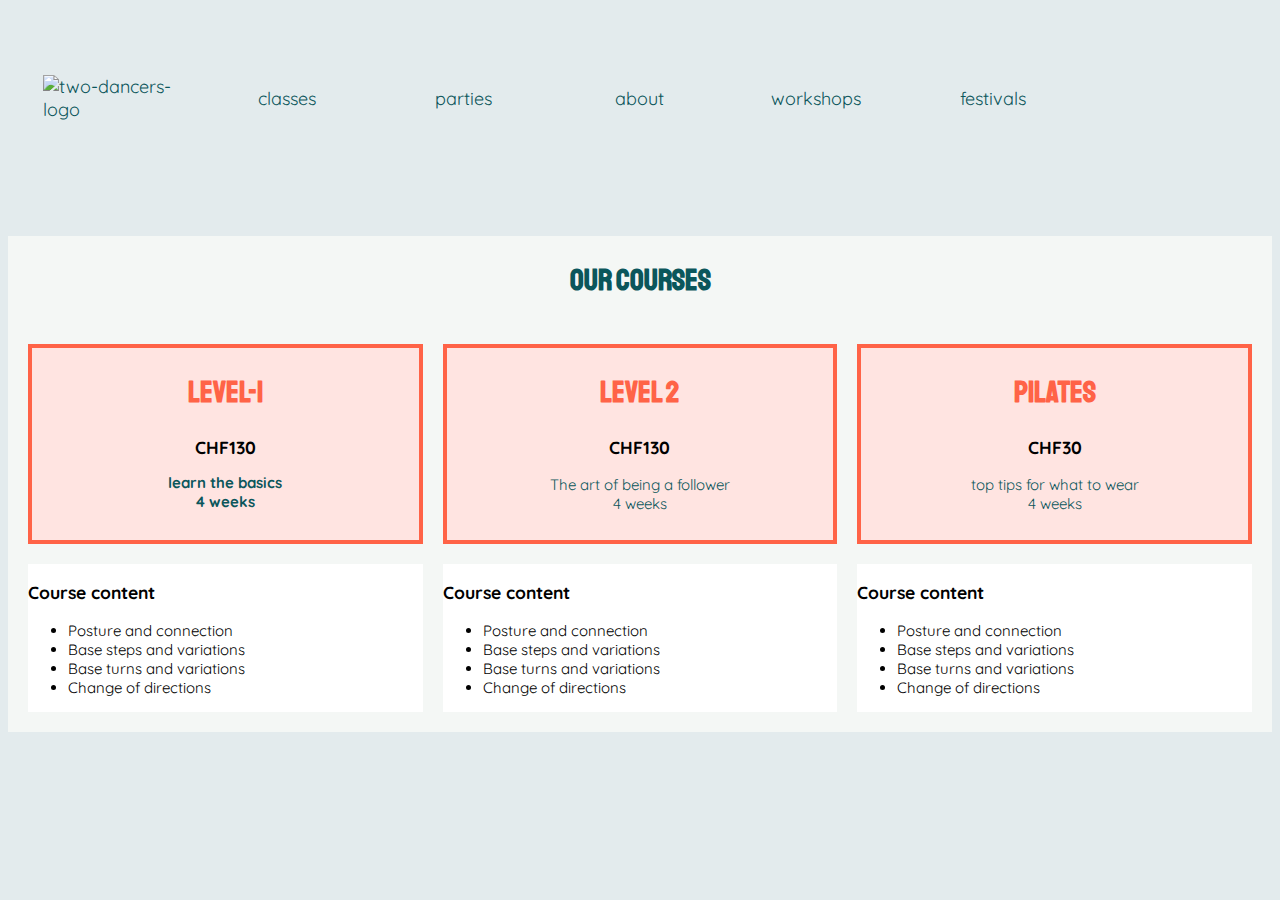
==== classes.html @ 64b15e16 "2-pages website" ====
<!DOCTYPE html>
<html lang="en">

<head>
  <meta charset="UTF-8">
  <meta name="viewport" content="width=device-width, initial-scale=1.0">

  <link rel="stylesheet" href="../assets/style.css">
  <link rel="stylesheet" href="diz-style.css">
  <link rel="stylesheet" href="https://fonts.googleapis.com/css?family=Quicksand">
  <link rel="stylesheet" href="https://fonts.googleapis.com/css?family=Staatliches">
  <link rel="stylesheet" href="https://use.fontawesome.com/releases/v5.6.3/css/all.css" integrity="sha384-UHRtZLI+pbxtHCWp1t77Bi1L4ZtiqrqD80Kn4Z8NTSRyMA2Fd33n5dQ8lWUE00s/" crossorigin="anonymous">
  <title>Dance in Zurich</title>
</head>

<body>



<nav class="head">
  <a href="dance-in-zurich.html"><img src= "assets/Logo-1.png" alt="two-dancers-logo" width= "60px" background="white" border-radius="100%"> </a>
  <a href="">classes</a>
  <a href="">parties</a>
  <a href="">about</a>
  <a href="">workshops</a>
  <a href="">festivals</a>
  <div class="item3">
    <a href=""><i class="fab fa-youtube"></i></a>
    <a href=""><i class="fab fa-instagram"></i></a>
    <a href=""><i class="fab fa-facebook-square"></i></a>
  </div>

</nav>


<div class="wrapper-classes">

  <div class="item0">
    <h2> Our courses <i class="fas fa-heart"></i> </h2>
  </div>

  <div class="packages">

    <div class="package1">
      <div class="details">
        <h2>Level-1</h>
        <h3> CHF130 </h>
        <p class="inspo-description">learn the basics </br>4 weeks</p>
      </div>

      <div class="package-description">
        <h3> Course content </h3>
         <ul>
          <li>Posture and connection</li>
          <li>Base steps and variations</li>
          <li>Base turns and variations</li>
          <li>Change of directions</li>
        </ul>
      </div>

    </div>


  <div class="package2">
    <div class="details">
      <h2>Level 2</h2>
      <h3> CHF130 </h3>
      <p class="inspo-description">The art of being a follower</br>4 weeks</p>
    </div>

    <div class="package-description">
      <h3> Course content </h3>
         <ul>
          <li>Posture and connection</li>
          <li>Base steps and variations</li>
          <li>Base turns and variations</li>
          <li>Change of directions</li>
        </ul>
    </div>
  </div>


  <div class="package3">
    <div class="details">
      <h2>Pilates</h2>
      <h3> CHF30 </h3>
      <p class="inspo-description">top tips for what to wear</br>4 weeks</p>
    </div>

    <div class="package-description">
      <h3> Course content </h3>
       <ul>
        <li>Posture and connection</li>
        <li>Base steps and variations</li>
        <li>Base turns and variations</li>
        <li>Change of directions</li>
      </ul>
    </div>
  </div>

</div>
</div>











</body>
---- diz-style.css ----
body {
  font-family: 'Quicksand', sans-serif;
  font-size: 15px;
  background: #e3ebed;
}

.head {
  display: grid;
  grid-template-columns: repeat(auto-fill, minmax(150px, 1fr));
  grid-gap: 10px;
  justify-items: center;
  align-items: center;
  list-style: none;
  text-decoration: none;
  font-size: 18px;
  margin: 60px 20px 60px 20px;
  }

.item3 {
  align-items: center;
}

.head a {
  padding: 15px;
  color: #0B565B;
  text-decoration: none;
}

.wrapper {
    display: grid;
    grid-gap: 20px;
    grid-template-areas:
      "hero  hero  cta"
      "hero  hero  cta";
    margin: 60px 20px 60px 20px;
}


.hero {
  grid-area: hero;
  background: white;
  }

.hero-illos {
  width: 100%;
}

.cta {
  grid-area: cta;
  background: mistyrose;
  align-content: center;
  align-items: center;
  justify-content: start;
  padding: 30px;
  }

@media (max-width: 700px) {
  .wrapper {
    display: grid;
    grid-template-columns: 1fr;
    grid-template-rows: 2, auto-fit;
    grid-template-areas:
     "hero"
     "cta";
    margin: 60px 0px ;
  }
   .hero {
     grid-template-columns: 1fr;
   }

   .cta {
     display: grid;
     grid-template-columns: 1fr;
     align-items: center;
   }
}

a {
  text-decoration: none;
  list-style: none;
}

button {
  background-color: transparent;
  color: tomato;
  border: 3px solid tomato;
  text-decoration: none;
  list-style: none;
  font-family: 'Staatliches', sans-serif;
  font-size: 20px;
  text-align: center;
  margin: 20px 0;
  padding: 10px 30px;
  -webkit-transition-duration: 0.4s; /* Safari */
 transition-duration: 1.5s;
}

button:hover {
  background-color: tomato;
  color: white;
}

.features {
  display: grid;
  grid-gap: 10px;
  grid-template-columns: 1fr 1fr 1fr;
  grid-template-rows: 150px;
  justify-items: center;
  margin: 40px;
}

.feature1, .feature2, .feature3 {
  display: grid;
  width: 150px;
  border-radius: 300px;
  background: rgba(0, 0, 0, 0.2);
  background-size: 300px 200px;
  object-position: left;
  object-fit: cover;
  justify-content: center;
  align-content: center;
  color: white;
  font-size: 25px;
  font-family: 'Staatliches';
}

.feature1 {
  background-image:url("https://images.unsplash.com/photo-1545895489-32a832c39253?ixlib=rb-1.2.1&ixid=eyJhcHBfaWQiOjEyMDd9&auto=format&fit=crop&w=1264&q=80");
}

.feature2 {
  background-image:url("assets/ardian-lumi-364255-unsplash.jpg");
}

.feature3 {
  background-image:url("assets/photo-1479812627010-aa5bd9d173b1.jpeg");
}

@media (max-width:700px) {
  .features  {
    display: grid;
    grid-gap: 20px;
    grid-template-columns: 1fr 1fr;
    grid-template-rows: 150px 150px;
    justify-items: center;
  }
}


@media (max-width:500px) {
  .features  {
    display: grid;
    grid-gap: 20px;
    grid-template-columns: 1fr;
    grid-template-rows: 150px 150px 150px;
    justify-items: center;
  }
}

.wrapper-inspiration {
  display: grid;
  grid-template-columns: 1fr;
  margin: 100px 0 100px 0;
  background: #f4f7f5;
}

.item0 {
  display: grid;
  grid-template-columns: 1fr;
  justify-items: center;
  align-items: center;
}

.inspiration {
  display: grid;
  grid-gap: 20px;
  grid-template-columns: repeat(auto-fit, minmax(300px, 1fr));
}


h2 {
  font-family: 'Staatliches', sans-serif;
  font-size: 30px;
  color: #0B565B;
  
  }

.inspo-description {
   font-family: 'Quicksand', sans-serif;
   font-size: 15px;
   color: #0B565B;
   padding: 0;
}

.item1, .item2, .item-inspo, .item4 {
  display: grid;
  justify-content: center;
  grid-template-rows: 300px;
}

.gallery {
  width: 100%;
  height: 100%;
  object-fit: cover;
}

/*packages*/

.wrapper-classes {
  dispaly: grid;
  grid-template-columns: 1fr;
  margin: 100px 0 100px 0;
  background: #f4f7f5;
}

.packages {
  display: grid;
  grid-template-columns: repeat(auto-fill, minmax(300px, 1fr));
  grid-gap: 20px;
  align-content: center;
  align-items: center;
  justify-content: center;
  padding: 20px;
}

.package1, .package2, .package3 {
  width: 100%;
  display: grid;
  grid-gap: 20px;
  grid-template-rows: 200px 1fr;
  text-align: center;
}

.package1 h2, .package2 h2, .package3 h2 {
  color: tomato;
}

.details {
  border: solid 4px tomato;
  background: mistyrose;
  padding-bottom: 20px;
}

.package-description {
  background: white;
  text-align: left;
  text-decoration: none;

}

.package-description h2 {
  color: #0B565B;
}
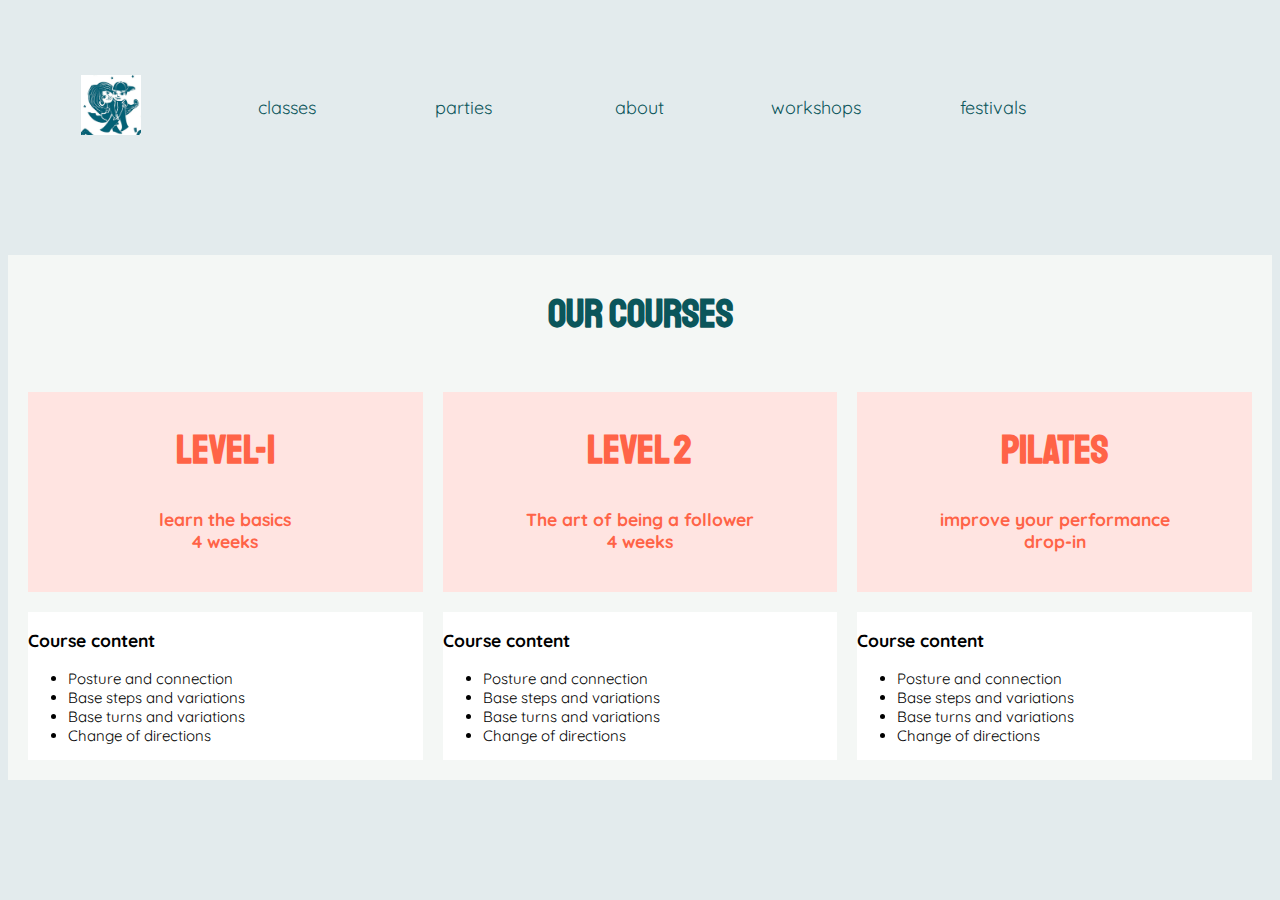
==== commit 9661a66a: "Add overlay on classes page - need to work on JS" ====
--- a/classes.html
+++ b/classes.html
@@ -42,10 +42,10 @@
   <div class="packages">
 
     <div class="package1">
-      <div class="details">
-        <h2>Level-1</h>
-        <h3> CHF130 </h>
-        <p class="inspo-description">learn the basics </br>4 weeks</p>
+        <div class="details">
+        <h2 class="level">Level-1</h2>
+        <h3>learn the basics</br>4 weeks </h3>
+
       </div>
 
       <div class="package-description">
@@ -63,9 +63,9 @@
 
   <div class="package2">
     <div class="details">
-      <h2>Level 2</h2>
-      <h3> CHF130 </h3>
-      <p class="inspo-description">The art of being a follower</br>4 weeks</p>
+      <h2 class="level">Level 2</h2>
+      <h3> The art of being a follower</br>4 weeks</h3>
+
     </div>
 
     <div class="package-description">
@@ -82,9 +82,10 @@
 
   <div class="package3">
     <div class="details">
-      <h2>Pilates</h2>
-      <h3> CHF30 </h3>
-      <p class="inspo-description">top tips for what to wear</br>4 weeks</p>
+      <h2 class="level">Pilates</h2>
+      <h3>improve your performance</br>drop-in </h3>
+      <i class="fas fa-angle-down"></i>
+
     </div>
 
     <div class="package-description">
--- a/diz-style.css
+++ b/diz-style.css
@@ -180,9 +180,9 @@
 
 h2 {
   font-family: 'Staatliches', sans-serif;
-  font-size: 30px;
-  color: #0B565B;
-  
+  font-size: 40px;
+   color: #0B565B;
+
   }
 
 .inspo-description {
@@ -215,13 +215,18 @@
 
 .packages {
   display: grid;
-  grid-template-columns: repeat(auto-fill, minmax(300px, 1fr));
+  grid-template-columns: repeat(auto-fit, minmax(300px, 1fr));
   grid-gap: 20px;
   align-content: center;
   align-items: center;
   justify-content: center;
   padding: 20px;
 }
+
+
+/*overlay*/
+
+
 
 .package1, .package2, .package3 {
   width: 100%;
@@ -231,21 +236,35 @@
   text-align: center;
 }
 
-.package1 h2, .package2 h2, .package3 h2 {
+
+
+.details {
+  display: block;
   color: tomato;
-}
-
-.details {
-  border: solid 4px tomato;
   background: mistyrose;
-  padding-bottom: 20px;
-}
+  padding-bottom: 2px;
+  transition: .5s;
+}
+
+.details:hover {
+    background: tomato;
+    padding-bottom: 2px;
+    color: white;
+}
+.level {
+  color: tomato;
+}
+
+.level:hover {
+  color: white;
+  transition-duration: .6s;
+}
+
 
 .package-description {
   background: white;
   text-align: left;
   text-decoration: none;
-
 }
 
 .package-description h2 {
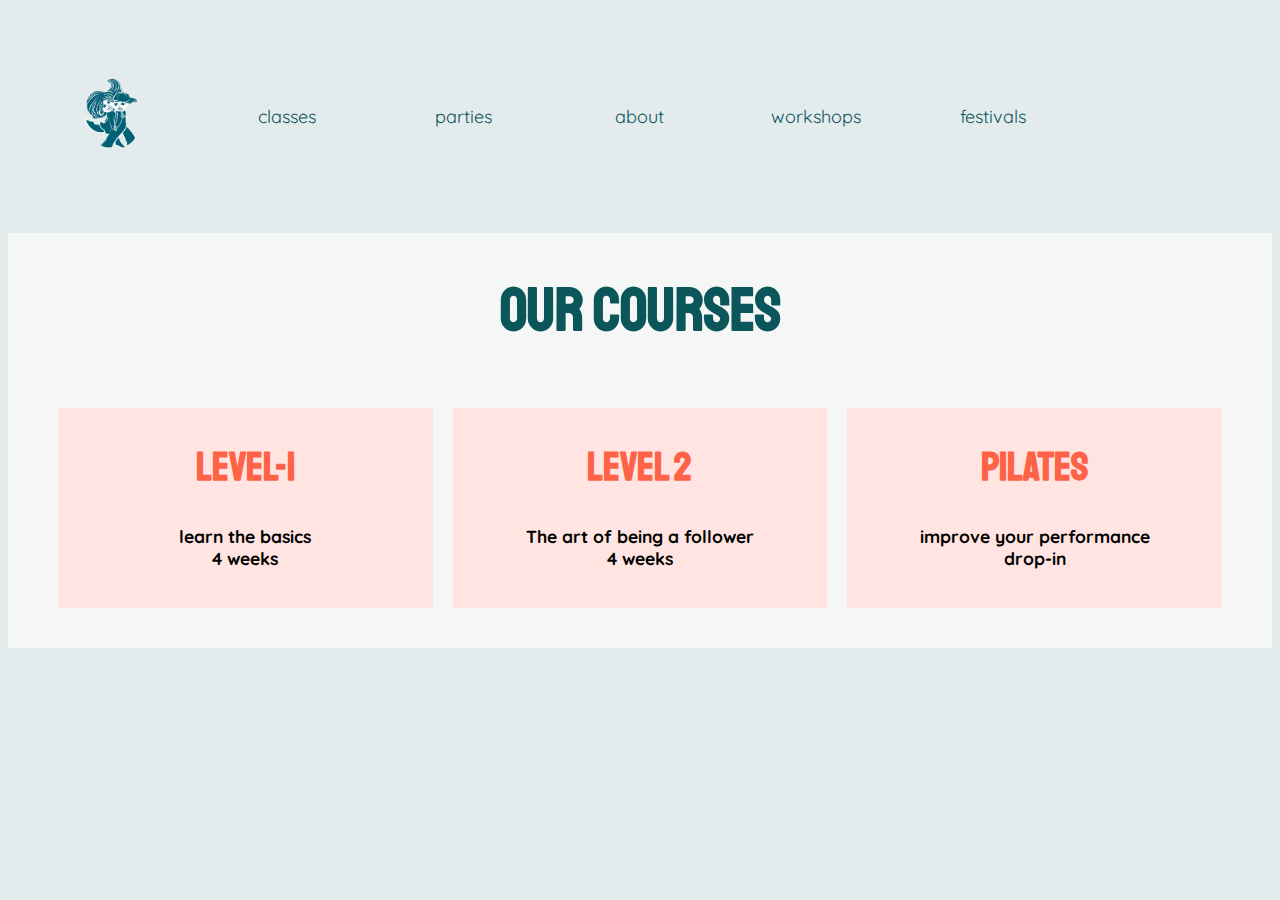
==== commit 9dfb6dea: "Add Dynamic elements (navigation -flip cards)" ====
--- a/classes.html
+++ b/classes.html
@@ -7,6 +7,7 @@
 
   <link rel="stylesheet" href="../assets/style.css">
   <link rel="stylesheet" href="diz-style.css">
+  <script src="index.js"></script>
   <link rel="stylesheet" href="https://fonts.googleapis.com/css?family=Quicksand">
   <link rel="stylesheet" href="https://fonts.googleapis.com/css?family=Staatliches">
   <link rel="stylesheet" href="https://use.fontawesome.com/releases/v5.6.3/css/all.css" integrity="sha384-UHRtZLI+pbxtHCWp1t77Bi1L4ZtiqrqD80Kn4Z8NTSRyMA2Fd33n5dQ8lWUE00s/" crossorigin="anonymous">
@@ -17,90 +18,82 @@
 
 
 
-<nav class="head">
-  <a href="dance-in-zurich.html"><img src= "assets/Logo-1.png" alt="two-dancers-logo" width= "60px" background="white" border-radius="100%"> </a>
-  <a href="">classes</a>
-  <a href="">parties</a>
-  <a href="">about</a>
-  <a href="">workshops</a>
-  <a href="">festivals</a>
-  <div class="item3">
-    <a href=""><i class="fab fa-youtube"></i></a>
-    <a href=""><i class="fab fa-instagram"></i></a>
-    <a href=""><i class="fab fa-facebook-square"></i></a>
-  </div>
+  <nav class="head">
 
-</nav>
+    <a href="dance-in-zurich.html"><img src= "assets/Logo-1.png" alt="two-dancers-logo" width= "60px"> </a>
+    <a href="classes.html">classes</a>
+    <a href="">parties</a>
+    <a href="">about</a>
+    <a href="">workshops</a>
+    <a href="">festivals</a>
+    <div class="item3">
+      <a href=""><i class="fab fa-youtube"></i></a>
+      <a href=""><i class="fab fa-instagram"></i></a>
+      <a href=""><i class="fab fa-facebook-square"></i></a>
+    </div>
+
+  </nav>
 
 
-<div class="wrapper-classes">
+  <div class="wrapper-classes">
 
-  <div class="item0">
-    <h2> Our courses <i class="fas fa-heart"></i> </h2>
-  </div>
+    <div class="item0">
+      <h1> Our courses <i class="fas fa-heart"></i> </h1>
+    </div>
 
-  <div class="packages">
+    <div class="packages">
 
-    <div class="package1">
+      <div class="package package1">
         <div class="details">
-        <h2 class="level">Level-1</h2>
-        <h3>learn the basics</br>4 weeks </h3>
+          <h2 class="level">Level-1</h2>
+          <h3>learn the basics</br>4 weeks </h3>
+        </div>
 
+        <div class="package-description">
+          <h3> Course content </h3>
+          <ul>
+            <li>Posture and connection</li>
+            <li>Base steps and variations</li>
+            <li>Base turns and variations</li>
+            <li>Change of directions</li>
+          </ul>
+        </div>
       </div>
 
-      <div class="package-description">
-        <h3> Course content </h3>
-         <ul>
-          <li>Posture and connection</li>
-          <li>Base steps and variations</li>
-          <li>Base turns and variations</li>
-          <li>Change of directions</li>
-        </ul>
+      <div class="package package2">
+        <div class="details">
+          <h2 class="level">Level 2</h2>
+          <h3> The art of being a follower</br>4 weeks</h3>
+        </div>
+        <div class="package-description">
+          <h3> Course content </h3>
+          <ul>
+            <li>Posture and connection</li>
+            <li>Base steps and variations</li>
+            <li>Base turns and variations</li>
+            <li>Change of directions</li>
+          </ul>
+        </div>
       </div>
 
-    </div>
 
-
-  <div class="package2">
-    <div class="details">
-      <h2 class="level">Level 2</h2>
-      <h3> The art of being a follower</br>4 weeks</h3>
-
-    </div>
-
-    <div class="package-description">
-      <h3> Course content </h3>
-         <ul>
-          <li>Posture and connection</li>
-          <li>Base steps and variations</li>
-          <li>Base turns and variations</li>
-          <li>Change of directions</li>
-        </ul>
+      <div class="package package3 is-expanded">
+        <div class="details">
+          <h2 class="level">Pilates</h2>
+          <h3>improve your performance</br>drop-in </h3>
+        </div>
+        <div class="package-description">
+          <h3> Course content </h3>
+          <ul>
+            <li>Posture and connection</li>
+            <li>Base steps and variations</li>
+            <li>Base turns and variations</li>
+            <li>Change of directions</li>
+          </ul>
+        </div>
+      </div>
     </div>
   </div>
-
-
-  <div class="package3">
-    <div class="details">
-      <h2 class="level">Pilates</h2>
-      <h3>improve your performance</br>drop-in </h3>
-      <i class="fas fa-angle-down"></i>
-
-    </div>
-
-    <div class="package-description">
-      <h3> Course content </h3>
-       <ul>
-        <li>Posture and connection</li>
-        <li>Base steps and variations</li>
-        <li>Base turns and variations</li>
-        <li>Change of directions</li>
-      </ul>
-    </div>
-  </div>
-
-</div>
-</div>
 
 
 
--- a/diz-style.css
+++ b/diz-style.css
@@ -16,15 +16,35 @@
   margin: 60px 20px 60px 20px;
   }
 
+
 .item3 {
   align-items: center;
 }
 
 .head a {
+  text-align: center;
+  background: transparent;
   padding: 15px;
+  width: 100px;
   color: #0B565B;
   text-decoration: none;
-}
+  -webkit-transition-duration: 1.5; /* Safari */
+  transition-duration: 1.5s;
+  transition-timing-function: ease-in-out;
+  }
+
+.head a:hover {
+  text-align: center;
+  background: #c5d2d6;
+  width: 150px;
+  }
+
+  .head a:focus {
+    text-align: center;
+    background: #c5d2d6;
+    width: 150px;
+    }
+
 
 .wrapper {
     display: grid;
@@ -64,6 +84,7 @@
      "cta";
     margin: 60px 0px ;
   }
+
    .hero {
      grid-template-columns: 1fr;
    }
@@ -178,12 +199,17 @@
 }
 
 
+h1 {
+  font-family: 'Staatliches', sans-serif;
+  font-size: 60px;
+  color: #0B565B;
+  }
+
 h2 {
   font-family: 'Staatliches', sans-serif;
   font-size: 40px;
-   color: #0B565B;
-
-  }
+  color: #0B565B;
+    }
 
 .inspo-description {
    font-family: 'Quicksand', sans-serif;
@@ -207,9 +233,9 @@
 /*packages*/
 
 .wrapper-classes {
-  dispaly: grid;
+  display: grid;
   grid-template-columns: 1fr;
-  margin: 100px 0 100px 0;
+  margin: 100px 50 100px 0;
   background: #f4f7f5;
 }
 
@@ -218,46 +244,133 @@
   grid-template-columns: repeat(auto-fit, minmax(300px, 1fr));
   grid-gap: 20px;
   align-content: center;
-  align-items: center;
   justify-content: center;
-  padding: 20px;
-}
-
-
-/*overlay*/
-
-
-
-.package1, .package2, .package3 {
-  width: 100%;
-  display: grid;
+  padding:20px 50px;
+}
+
+
+.package {
+  /*
+    [1] center content vertically
+    [2] first child gets 200px height and the second child takes the remaining height
+  */
+
+  display: grid; /* [1] */
   grid-gap: 20px;
-  grid-template-rows: 200px 1fr;
+  grid-template-rows: 200px 1fr; /* [2] */
+  align-content: center; /* [1] */
   text-align: center;
 }
 
 
+.package:hover .package-description {
+  display: block;
+}
+.package-description {
+  display: none;
+}
+
+/* state b of packages */
+
+
+
+/* B State: expand one box
+
+.packages.is-expanded {
+  dispaly: grid;
+  grid-template-columns: repeat(auto-fit, minmax(300px, 1fr));
+  grid-gap: 20px;
+  grid-template-areas:
+    "box1   box1   box1"
+    "box2   box3   box4";
+
+    -----
+
+    .packages.expanded {
+      dispaly: grid;
+      grid-template-columns: repeat(auto-fit, minmax(300px, 1fr));
+      grid-gap: 20px;
+      }
+
+
+      .package1.xexpanded {
+        display: grid;
+        grid-gap: 20px;
+        grid-template-rows: 200px 1fr;
+        grid-row: 1 /  span 2;
+        align-content: center;
+        text-align: center;
+        }
+
+        .package2.expanded {
+          display: grid;
+          grid-gap: 20px;
+          grid-template-rows: 200px 1fr;
+          grid-row: 1 / span 2;
+          align-content: center;
+          text-align: center;
+
+        }
+
+
+      .package3. expanded {
+        display: grid;
+        grid-gap: 20px;
+        grid-template-rows: 200px 1fr;
+        grid-row: 1 /  span 2;
+        align-content: center;
+        text-align: center;
+      }
+
+
+
+
+
+
+      */
+
+
+
+/* previous version
+
+
+.package.is-opened {
+  grid-column-start: 1 ;
+  grid-column-end:4;
+  /* grid-template-columns: 1fr;
+
+}
+
+.package.is-opened .package-description{
+  background: yellow;
+  display: block;
+}
+*/
+
+
+
+
+
 
 .details {
-  display: block;
-  color: tomato;
   background: mistyrose;
+  transition: .5s;
+}
+
+.details:hover {
+  color: white;
+  background: tomato;
   padding-bottom: 2px;
-  transition: .5s;
-}
-
-.details:hover {
-    background: tomato;
-    padding-bottom: 2px;
-    color: white;
-}
+  color: white;
+}
+/* also override the color of the level (which is set to tomato) */
+.details:hover .level {
+  color: inherit;
+  transition-duration: .6s;
+}
+
 .level {
   color: tomato;
-}
-
-.level:hover {
-  color: white;
-  transition-duration: .6s;
 }
 
 
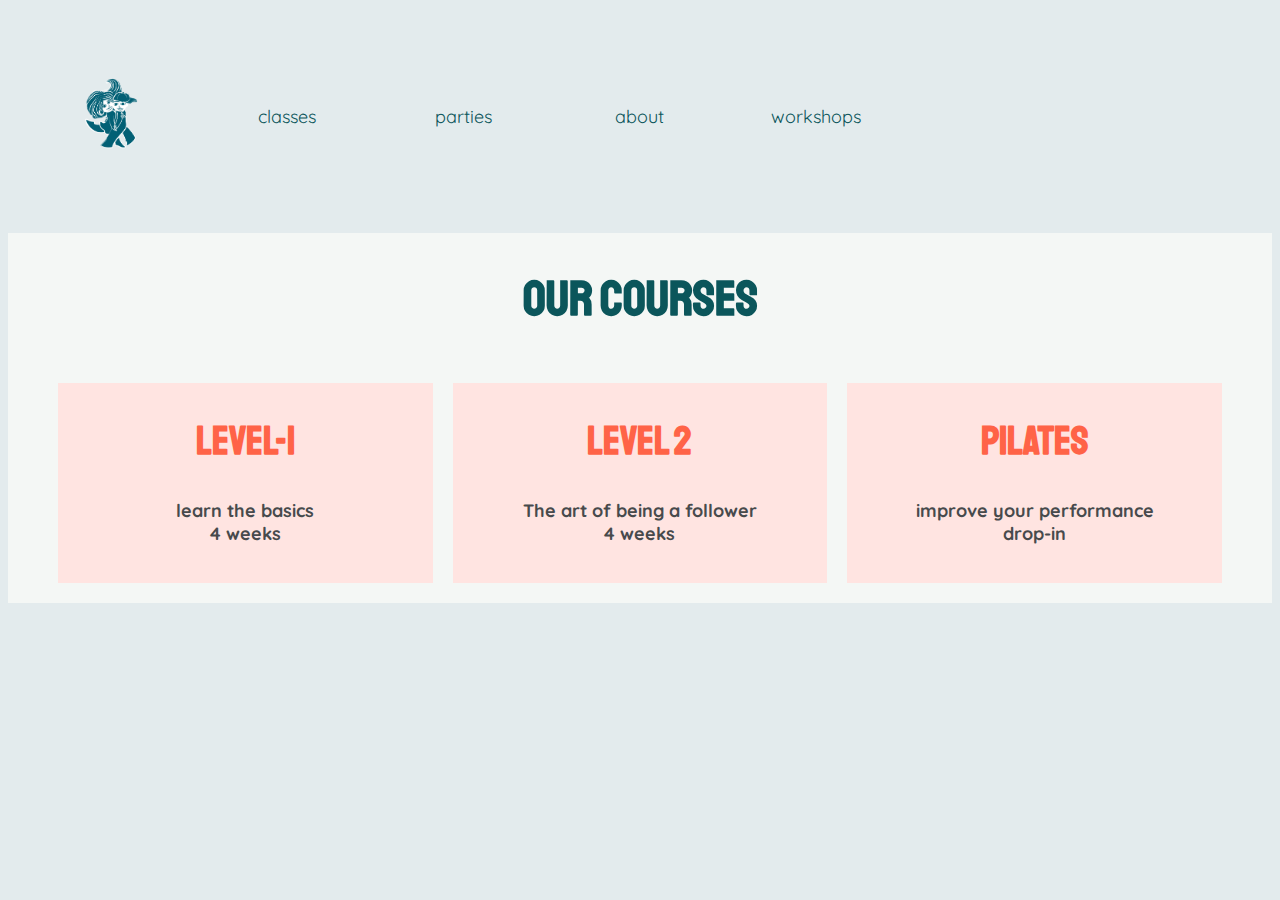
==== commit e3453ed0: "Updated pacckage page" ====
--- a/classes.html
+++ b/classes.html
@@ -17,15 +17,14 @@
 <body>
 
 
-
   <nav class="head">
 
     <a href="dance-in-zurich.html"><img src= "assets/Logo-1.png" alt="two-dancers-logo" width= "60px"> </a>
     <a href="classes.html">classes</a>
-    <a href="">parties</a>
+    <a href="parties.html">parties</a>
     <a href="">about</a>
     <a href="">workshops</a>
-    <a href="">festivals</a>
+
     <div class="item3">
       <a href=""><i class="fab fa-youtube"></i></a>
       <a href=""><i class="fab fa-instagram"></i></a>
@@ -33,6 +32,7 @@
     </div>
 
   </nav>
+
 
 
   <div class="wrapper-classes">
@@ -51,12 +51,11 @@
 
         <div class="package-description">
           <h3> Course content </h3>
-          <ul>
-            <li>Posture and connection</li>
-            <li>Base steps and variations</li>
-            <li>Base turns and variations</li>
-            <li>Change of directions</li>
-          </ul>
+          <p>Posture and connection<br />
+            Base steps and variations<br />
+            Base turns and variations<br />
+            Change of directions<br />
+          </p>
         </div>
       </div>
 
@@ -67,29 +66,27 @@
         </div>
         <div class="package-description">
           <h3> Course content </h3>
-          <ul>
-            <li>Posture and connection</li>
-            <li>Base steps and variations</li>
-            <li>Base turns and variations</li>
-            <li>Change of directions</li>
-          </ul>
+          <p>Posture and connection<br />
+            Base steps and variations<br />
+            Base turns and variations<br />
+            Change of directions<br />
+          </p>
         </div>
       </div>
 
 
-      <div class="package package3 is-expanded">
+      <div class="package package3">
         <div class="details">
           <h2 class="level">Pilates</h2>
           <h3>improve your performance</br>drop-in </h3>
         </div>
         <div class="package-description">
           <h3> Course content </h3>
-          <ul>
-            <li>Posture and connection</li>
-            <li>Base steps and variations</li>
-            <li>Base turns and variations</li>
-            <li>Change of directions</li>
-          </ul>
+          <p>Posture and connection<br />
+            Base steps and variations<br />
+            Base turns and variations<br />
+            Change of directions<br />
+          </p>
         </div>
       </div>
     </div>
--- a/diz-style.css
+++ b/diz-style.css
@@ -14,7 +14,7 @@
   text-decoration: none;
   font-size: 18px;
   margin: 60px 20px 60px 20px;
-  }
+}
 
 
 .item3 {
@@ -31,35 +31,31 @@
   -webkit-transition-duration: 1.5; /* Safari */
   transition-duration: 1.5s;
   transition-timing-function: ease-in-out;
-  }
+}
 
 .head a:hover {
   text-align: center;
   background: #c5d2d6;
   width: 150px;
-  }
-
-  .head a:focus {
-    text-align: center;
-    background: #c5d2d6;
-    width: 150px;
-    }
+}
+
+
 
 
 .wrapper {
-    display: grid;
-    grid-gap: 20px;
-    grid-template-areas:
-      "hero  hero  cta"
-      "hero  hero  cta";
-    margin: 60px 20px 60px 20px;
+  display: grid;
+  grid-gap: 20px;
+  grid-template-areas:
+  "hero  hero  cta"
+  "hero  hero  cta";
+  margin: 60px 20px 60px 20px;
 }
 
 
 .hero {
   grid-area: hero;
   background: white;
-  }
+}
 
 .hero-illos {
   width: 100%;
@@ -72,7 +68,7 @@
   align-items: center;
   justify-content: start;
   padding: 30px;
-  }
+}
 
 @media (max-width: 700px) {
   .wrapper {
@@ -80,20 +76,20 @@
     grid-template-columns: 1fr;
     grid-template-rows: 2, auto-fit;
     grid-template-areas:
-     "hero"
-     "cta";
+    "hero"
+    "cta";
     margin: 60px 0px ;
   }
 
-   .hero {
-     grid-template-columns: 1fr;
-   }
-
-   .cta {
-     display: grid;
-     grid-template-columns: 1fr;
-     align-items: center;
-   }
+  .hero {
+    grid-template-columns: 1fr;
+  }
+
+  .cta {
+    display: grid;
+    grid-template-columns: 1fr;
+    align-items: center;
+  }
 }
 
 a {
@@ -113,7 +109,7 @@
   margin: 20px 0;
   padding: 10px 30px;
   -webkit-transition-duration: 0.4s; /* Safari */
- transition-duration: 1.5s;
+  transition-duration: 1.5s;
 }
 
 button:hover {
@@ -190,38 +186,52 @@
   grid-template-columns: 1fr;
   justify-items: center;
   align-items: center;
+  text-align: center;
 }
 
 .inspiration {
   display: grid;
   grid-gap: 20px;
   grid-template-columns: repeat(auto-fit, minmax(300px, 1fr));
+  padding: 5px;
 }
 
 
 h1 {
   font-family: 'Staatliches', sans-serif;
-  font-size: 60px;
-  color: #0B565B;
-  }
+  font-size: 50px;
+  color: #0B565B;
+}
 
 h2 {
   font-family: 'Staatliches', sans-serif;
   font-size: 40px;
   color: #0B565B;
-    }
+}
+
+h3 {
+  font-family: 'Quicksand', sans-serif;
+  font-size: 18px;
+}
+
+.details h3 {
+  color: #474a4c;
+}
 
 .inspo-description {
-   font-family: 'Quicksand', sans-serif;
-   font-size: 15px;
-   color: #0B565B;
-   padding: 0;
+  font-family: 'Quicksand', sans-serif;
+  font-size: 15px;
+  color: #0B565B;
+
 }
 
 .item1, .item2, .item-inspo, .item4 {
   display: grid;
   justify-content: center;
-  grid-template-rows: 300px;
+  grid-template-rows: 300px 60px auto ;
+  align-items: center;
+  align-content: start;
+  grid-gap: 5px;
 }
 
 .gallery {
@@ -237,124 +247,58 @@
   grid-template-columns: 1fr;
   margin: 100px 50 100px 0;
   background: #f4f7f5;
+  justify-content: center;
 }
 
 .packages {
+  cursor: pointer;
   display: grid;
   grid-template-columns: repeat(auto-fit, minmax(300px, 1fr));
   grid-gap: 20px;
   align-content: center;
   justify-content: center;
-  padding:20px 50px;
-}
-
+  padding: 20px 50px;
+  grid-auto-flow: dense;
+}
+
+@media (max-width:500px) {
+  .packages {
+    padding: 20px 5px;
+  }
+
+}
 
 .package {
   /*
-    [1] center content vertically
-    [2] first child gets 200px height and the second child takes the remaining height
+  [1] center content vertically
+  [2] first child gets 200px height and the second child takes the remaining height
   */
 
   display: grid; /* [1] */
-  grid-gap: 20px;
+  grid-gap: 0 20px ;
   grid-template-rows: 200px 1fr; /* [2] */
   align-content: center; /* [1] */
   text-align: center;
+  align-items: start;
+
 }
 
 
 .package:hover .package-description {
   display: block;
-}
+
+}
+
 .package-description {
   display: none;
 }
 
-/* state b of packages */
-
-
-
-/* B State: expand one box
-
-.packages.is-expanded {
-  dispaly: grid;
-  grid-template-columns: repeat(auto-fit, minmax(300px, 1fr));
-  grid-gap: 20px;
-  grid-template-areas:
-    "box1   box1   box1"
-    "box2   box3   box4";
-
-    -----
-
-    .packages.expanded {
-      dispaly: grid;
-      grid-template-columns: repeat(auto-fit, minmax(300px, 1fr));
-      grid-gap: 20px;
-      }
-
-
-      .package1.xexpanded {
-        display: grid;
-        grid-gap: 20px;
-        grid-template-rows: 200px 1fr;
-        grid-row: 1 /  span 2;
-        align-content: center;
-        text-align: center;
-        }
-
-        .package2.expanded {
-          display: grid;
-          grid-gap: 20px;
-          grid-template-rows: 200px 1fr;
-          grid-row: 1 / span 2;
-          align-content: center;
-          text-align: center;
-
-        }
-
-
-      .package3. expanded {
-        display: grid;
-        grid-gap: 20px;
-        grid-template-rows: 200px 1fr;
-        grid-row: 1 /  span 2;
-        align-content: center;
-        text-align: center;
-      }
-
-
-
-
-
-
-      */
-
-
-
-/* previous version
-
-
-.package.is-opened {
-  grid-column-start: 1 ;
-  grid-column-end:4;
-  /* grid-template-columns: 1fr;
-
-}
-
-.package.is-opened .package-description{
-  background: yellow;
-  display: block;
-}
-*/
-
-
-
-
-
 
 .details {
   background: mistyrose;
-  transition: .5s;
+  transition: .6s;
+  height: 200px;
+
 }
 
 .details:hover {
@@ -362,6 +306,7 @@
   background: tomato;
   padding-bottom: 2px;
   color: white;
+
 }
 /* also override the color of the level (which is set to tomato) */
 .details:hover .level {
@@ -369,6 +314,11 @@
   transition-duration: .6s;
 }
 
+.details:hover h3 {
+  color: inherit;
+  transition-duration: .6s;
+}
+
 .level {
   color: tomato;
 }
@@ -378,8 +328,69 @@
   background: white;
   text-align: left;
   text-decoration: none;
+  padding: 20px;
 }
 
 .package-description h2 {
   color: #0B565B;
 }
+
+.package-description ul {
+  list-style: none;
+  padding-left: 0;
+}
+
+.package-description li {
+
+}
+
+
+
+/*parties*/
+
+.wrapper-parties {
+  display: grid;
+  grid-gap: 20px;
+  grid-template-columns: 1fr;
+}
+
+
+.parties {
+    display: grid;
+    grid-gap: 20px;
+    grid-template-columns: repeat(auto-fit, minmax(300px, 1fr));
+    grid-auto-flow: dense;
+
+}
+
+.party {
+  display: grid;
+  align-self: start;
+  grid-template-rows: 80px 250px;
+  background-color: white;
+  overflow: hidden;
+  padding: 20px;
+  cursor: pointer;
+  height: 10vh;
+  transition: all .5s ease-in-out;
+}
+
+.party:hover{
+  background: mistyrose;
+  height: 25vh;
+}
+
+.more-info {
+  /* display: grid; */
+/*   align-items: flex-start; */
+  /* display: none; */
+  opacity: 0;
+  transition: all .2s ease-in-out;
+  transition-delay: .1s;
+}
+
+.party:hover .more-info {
+  display: block;
+  opacity: 1;
+  padding: 5px 0 10px;
+}
